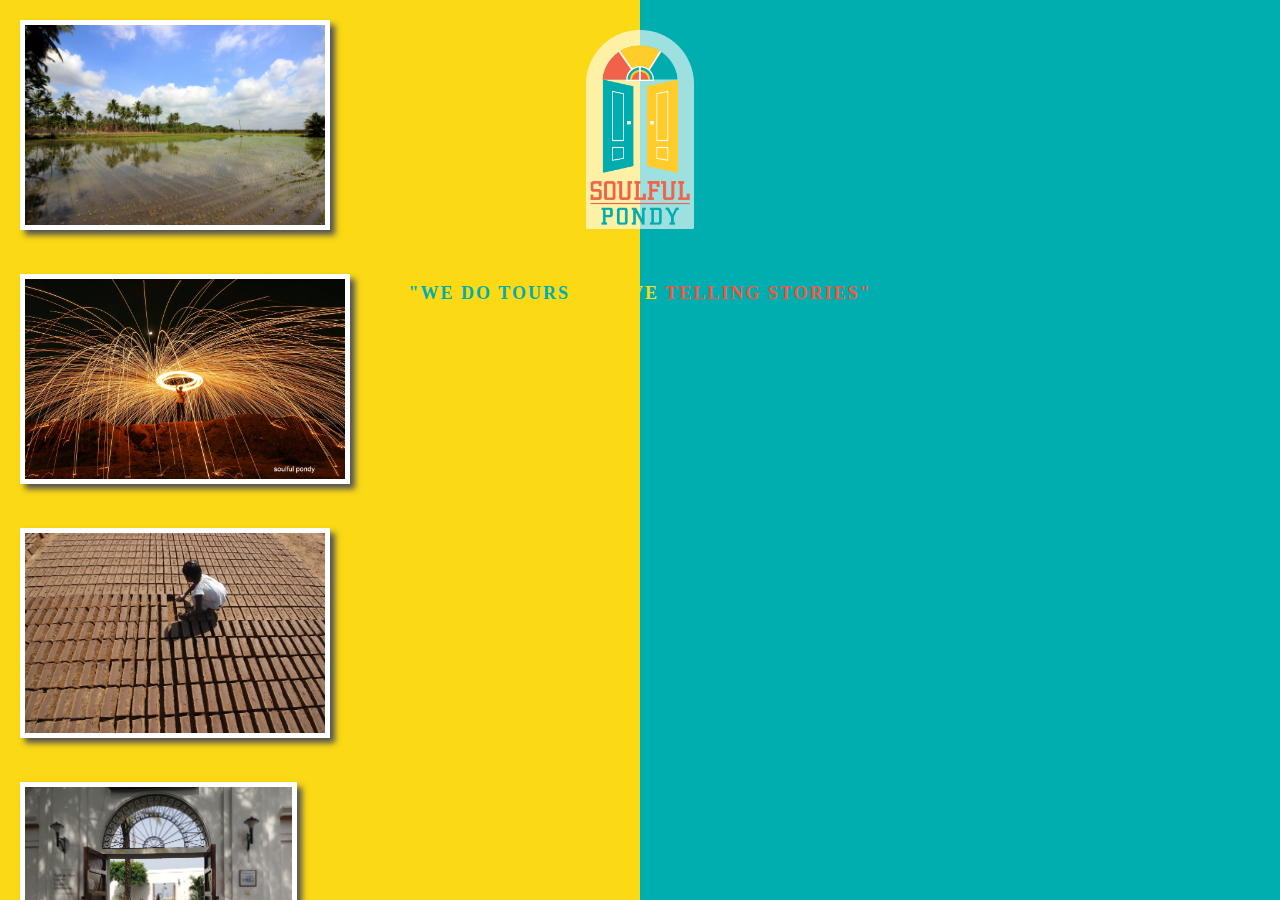
==== indexv1.html @ 5a76d78c "Design change v1" ====
<!DOCTYPE html>
<html>
<head>
	<title></title>
</head>
<body>
	 
  <div class="box_cont">
    <div class="left">
      <img src="images/slide/1.jpg" class="slide_img" />
      <img src="images/slide/2.jpg" class="slide_img" />
      <img src="images/slide/5.jpg" class="slide_img" />
      <img src="images/slide/cafe_de_flore.jpg" class="slide_img" />
      <img src="images/slide/tamil_walk.jpg" class="slide_img" />
    </div>
    <div class="right">
    </div>
  </div>
  <style>
  .left{
    background: #fbd915;
    width:50%;
    height:100%;
    position: fixed;
    left: 0px;
    top: 0px;
  }
  .right{
    background: #00aeaf;
    width:50%;
    height:100%;
    position: fixed;
    right: 0px;
    top: 0px;
  }
  .slide_img{
    height: 200px;
    border:5px solid #fff;
    box-shadow: 5px 5px 6px #525252;
    margin: 20px;
  }
  </style>

	<div class="one">
		<img src="images/soulful_pondy_logo.png" />
		<div class="slog_text"><span class="col1">"We do tours</span> <span class="col2">& love</span> <span class="col3">telling stories"</span></div>
	</div>

	<style type="text/css">
		.one{
			position: fixed;
			height: 100%;
			width: 100%;
			text-align: center;
			padding-top: 30px;
      left: 0px;
      top: 0px;
		}
		.one img{
			width: 100px;
      /* box-shadow: 2px 2px 5px #fbd915; */
      background: rgba(255, 255, 255, 0.62);
      padding: 15px 4px 4px 4px;
      border-radius: 400px 400px 10px 10px;
		}
		.slog_text{
			padding-top: 50px;
			font-size: 18px;
			text-transform: uppercase;
			font-weight: bold;
			letter-spacing: 2px;
		}
		.col1{
			color: #00aeaf;
		}
		.col2{
			color: #fbd915;
		}
		.col3{
			color: #f4573e;
		}
	</style>
</body>
</html>
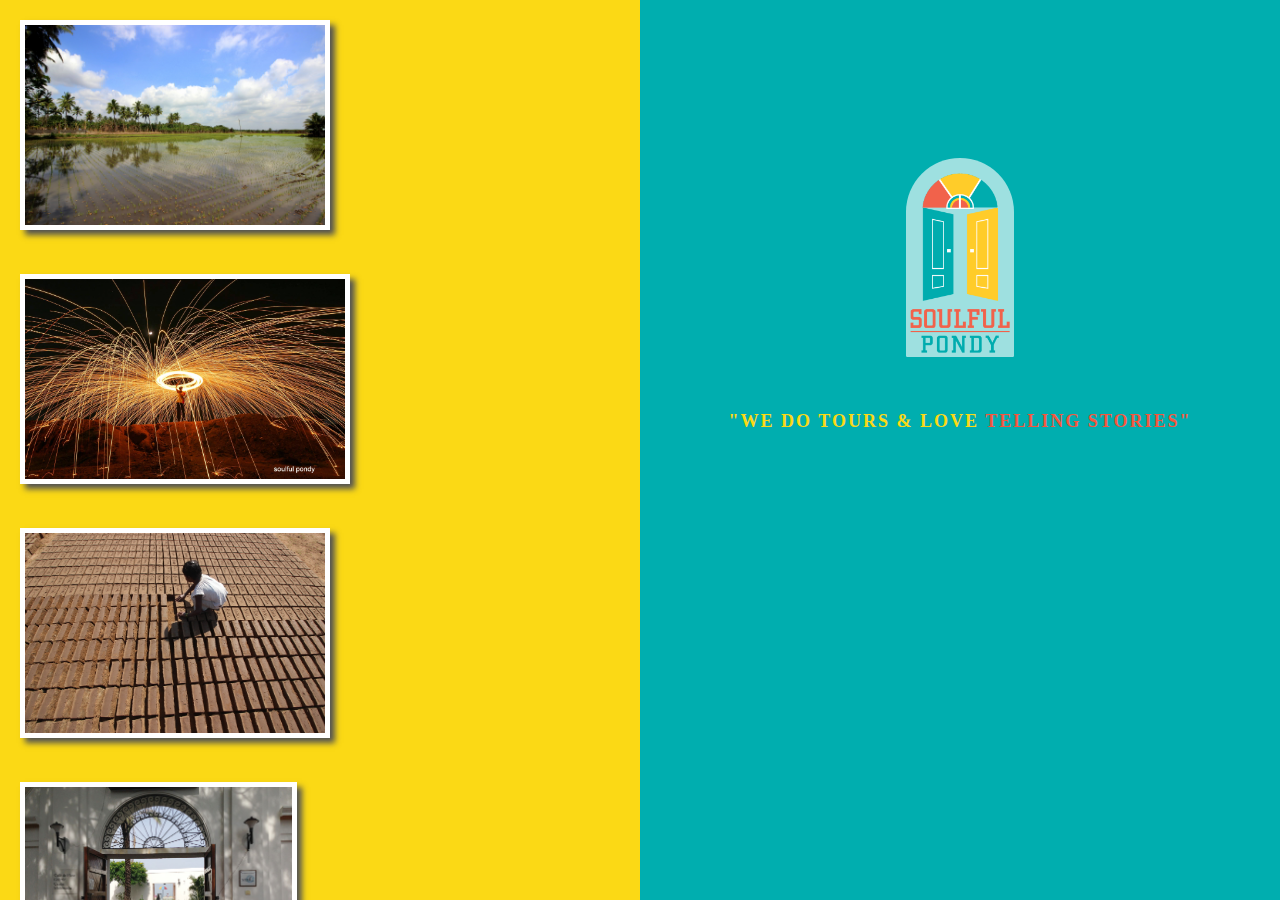
==== commit 5d66eda3: "Added background images" ====
--- a/indexv1.html
+++ b/indexv1.html
@@ -50,11 +50,12 @@
 		.one{
 			position: fixed;
 			height: 100%;
-			width: 100%;
+			width: 50%;
 			text-align: center;
 			padding-top: 30px;
-      left: 0px;
+      right: 0px;
       top: 0px;
+      vertical-align: center;
 		}
 		.one img{
 			width: 100px;
@@ -62,6 +63,7 @@
       background: rgba(255, 255, 255, 0.62);
       padding: 15px 4px 4px 4px;
       border-radius: 400px 400px 10px 10px;
+      margin-top: 20%;
 		}
 		.slog_text{
 			padding-top: 50px;
@@ -69,12 +71,14 @@
 			text-transform: uppercase;
 			font-weight: bold;
 			letter-spacing: 2px;
+      /*margin-right: 180px;*/
 		}
 		.col1{
-			color: #00aeaf;
-		}
-		.col2{
+			/*color: #00aeaf;*/
 			color: #fbd915;
+    }
+    .col2{
+      color: #fbd915;
 		}
 		.col3{
 			color: #f4573e;
